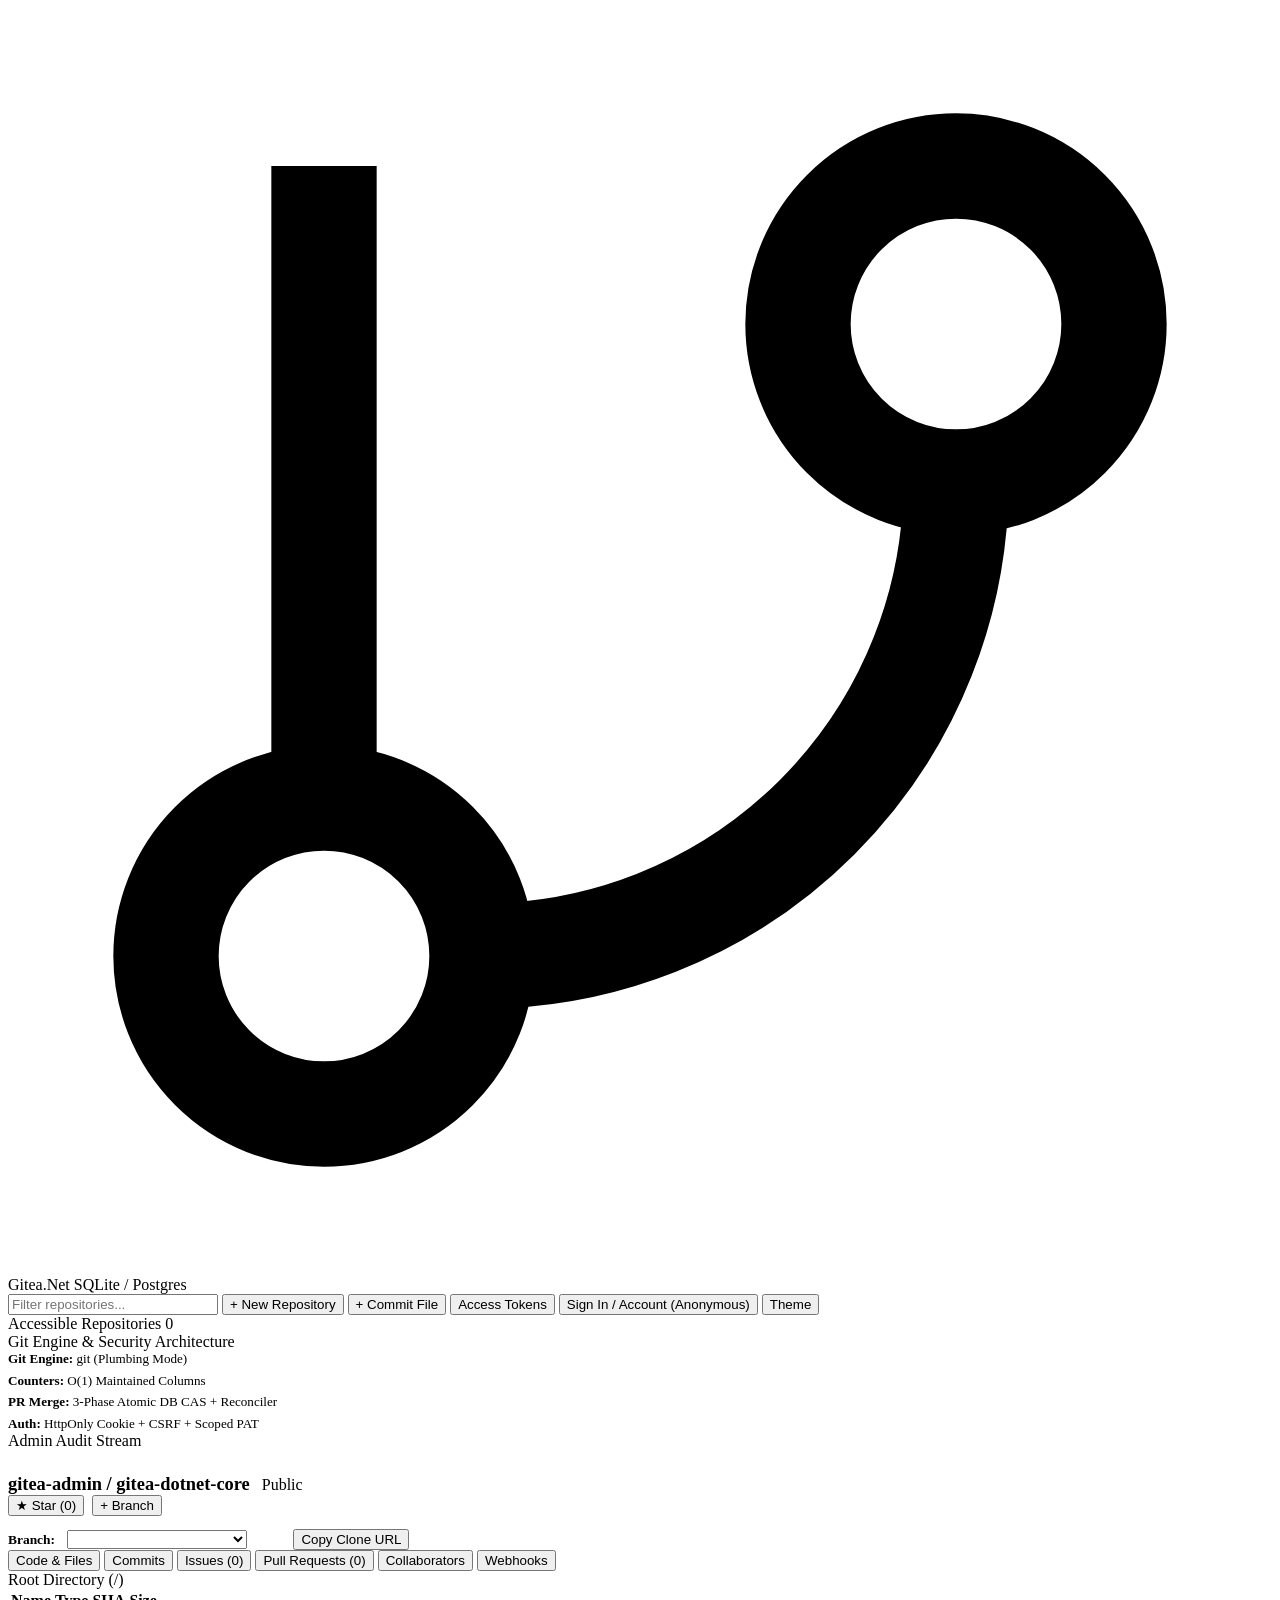
==== src/Gitea.Net/wwwroot/index.html @ 27db94ed "initial commit" ====
<!DOCTYPE html>
<html lang="en" data-theme="dark">
<head>
  <meta charset="UTF-8" />
  <meta name="viewport" content="width=device-width, initial-scale=1.0" />
  <title>Gitea.Net — Self-Hosted .NET 8.0 Git Service MVP</title>
  <link rel="stylesheet" href="/css/app.css" />
</head>
<body>
  <header class="navbar">
    <div class="navbar-brand" id="navHomeBtn" role="button" tabindex="0">
      <svg viewBox="0 0 24 24" fill="none" stroke="currentColor" stroke-width="2">
        <path d="M6 3v12" />
        <circle cx="18" cy="6" r="3" />
        <circle cx="6" cy="18" r="3" />
        <path d="M18 9a9 9 0 0 1-9 9" />
      </svg>
      <span>Gitea.Net</span>
      <span class="badge" id="dbProviderBadge">SQLite / Postgres</span>
    </div>

    <div class="navbar-actions">
      <input type="search" id="repoSearchInput" class="form-control" style="width: 210px;" placeholder="Filter repositories..." aria-label="Filter repositories" />
      <button type="button" class="btn btn-primary" id="openCreateRepoDialogBtn">+ New Repository</button>
      <button type="button" class="btn" id="openCommitFileDialogBtn">+ Commit File</button>
      <button type="button" class="btn" id="openPatDialogBtn">Access Tokens</button>
      <button type="button" class="btn" id="openAuthDialogBtn">Sign In / Account (<span id="activeActorLabel">Anonymous</span>)</button>
      <button type="button" class="btn btn-sm" id="logoutBtn" style="display: none;">Sign Out</button>
      <button type="button" class="btn btn-sm" id="toggleThemeBtn" title="Switch Dark/Light Theme">Theme</button>
    </div>
  </header>

  <main class="container">
    <div class="grid-layout">
      <aside>
        <div class="card">
          <div class="card-header">
            <span>Accessible Repositories</span>
            <span class="badge" id="repoCountBadge">0</span>
          </div>
          <div id="repoListContainer"></div>
        </div>

        <div class="card">
          <div class="card-header">
            <span>Git Engine &amp; Security Architecture</span>
          </div>
          <div class="card-body" style="font-size: 0.82rem; color: var(--text-secondary);">
            <div><strong>Git Engine:</strong> <span id="gitBinaryStatus">git</span> (Plumbing Mode)</div>
            <div style="margin-top: 0.35rem;"><strong>Counters:</strong> O(1) Maintained Columns</div>
            <div style="margin-top: 0.35rem;"><strong>PR Merge:</strong> 3-Phase Atomic DB CAS + Reconciler</div>
            <div style="margin-top: 0.35rem;"><strong>Auth:</strong> HttpOnly Cookie + CSRF + Scoped PAT</div>
          </div>
        </div>

        <div class="card">
          <div class="card-header">
            <span>Admin Audit Stream</span>
          </div>
          <div id="auditLogContainer" class="card-body" style="padding: 0.75rem; font-size: 0.8rem; max-height: 260px; overflow-y: auto;"></div>
        </div>
      </aside>

      <section>
        <div class="card" id="repoHeaderCard">
          <div class="card-header">
            <div>
              <span id="activeRepoTitle" style="font-size: 1.15rem; font-weight: 700;">gitea-admin / gitea-dotnet-core</span>
              <span class="badge" id="activeRepoVisibility" style="margin-left: 0.5rem;">Public</span>
            </div>
            <div style="display: flex; gap: 0.5rem; align-items: center;">
              <button type="button" class="btn btn-sm" id="starRepoBtn">★ Star (<span id="starCountLabel">0</span>)</button>
              <button type="button" class="btn btn-sm" id="openCreateBranchDialogBtn">+ Branch</button>
            </div>
          </div>
          <div class="card-body">
            <p id="activeRepoDesc" style="margin: 0 0 0.85rem 0; color: var(--text-secondary);"></p>
            <div style="display: flex; gap: 0.75rem; align-items: center; flex-wrap: wrap;">
              <label for="branchSelector" style="font-size: 0.84rem; font-weight: 600;">Branch:</label>
              <select id="branchSelector" class="form-control" style="width: auto; min-width: 180px;"></select>
              <code id="cloneUrlBox" style="padding: 0.4rem 0.7rem; background: var(--bg-input); border: 1px solid var(--border-subtle); border-radius: var(--radius-sm); font-size: 0.8rem;"></code>
              <button type="button" class="btn btn-sm" id="copyCloneUrlBtn">Copy Clone URL</button>
            </div>
          </div>
        </div>

        <nav class="tabs" aria-label="Repository sections">
          <button type="button" class="tab-btn active" data-tab="code">Code &amp; Files</button>
          <button type="button" class="tab-btn" data-tab="commits">Commits</button>
          <button type="button" class="tab-btn" data-tab="issues">Issues (<span id="tabIssuesCount">0</span>)</button>
          <button type="button" class="tab-btn" data-tab="pulls">Pull Requests (<span id="tabPullsCount">0</span>)</button>
          <button type="button" class="tab-btn" data-tab="collaborators">Collaborators</button>
          <button type="button" class="tab-btn" data-tab="webhooks">Webhooks</button>
        </nav>

        <div id="tabPanel-code" class="tab-panel">
          <div class="card">
            <div class="card-header">
              <span id="currentTreePathLabel">Root Directory (/)</span>
              <button type="button" class="btn btn-sm" id="treeUpBtn" style="display: none;">↑ Parent Directory</button>
            </div>
            <table class="file-table">
              <thead>
                <tr>
                  <th>Name</th>
                  <th>Type</th>
                  <th>SHA</th>
                  <th style="text-align: right;">Size</th>
                </tr>
              </thead>
              <tbody id="fileTreeTableBody"></tbody>
            </table>
          </div>

          <div class="card" id="blobViewerCard" style="display: none;">
            <div class="card-header">
              <span id="blobFileNameLabel">File Preview</span>
              <button type="button" class="btn btn-sm" id="closeBlobViewerBtn">Close</button>
            </div>
            <pre class="code-viewer" id="blobContentPre"></pre>
          </div>
        </div>

        <div id="tabPanel-commits" class="tab-panel" style="display: none;">
          <div class="card">
            <div class="card-header">
              <span>Commit Log</span>
            </div>
            <div id="commitsListContainer"></div>
          </div>
        </div>

        <div id="tabPanel-issues" class="tab-panel" style="display: none;">
          <div class="card">
            <div class="card-header">
              <span>Repository Issues (Shared Sequence)</span>
              <button type="button" class="btn btn-primary btn-sm" id="openCreateIssueDialogBtn">+ New Issue</button>
            </div>
            <div id="issuesListContainer"></div>
          </div>

          <div class="card" id="issueDetailCard" style="display: none;">
            <div class="card-header">
              <span id="issueDetailTitle">Issue Detail</span>
              <div style="display: flex; gap: 0.5rem;">
                <button type="button" class="btn btn-sm" id="toggleIssueStateBtn">Toggle State</button>
              </div>
            </div>
            <div class="card-body">
              <p id="issueDetailBody" style="white-space: pre-wrap; margin-top: 0;"></p>
              <div id="issueCommentsContainer" style="margin-top: 1rem; border-top: 1px solid var(--border-subtle); padding-top: 1rem;"></div>
              <form id="addCommentForm" style="margin-top: 1rem;">
                <div class="form-group">
                  <label class="form-label" for="newCommentBody">Add Comment</label>
                  <textarea id="newCommentBody" class="form-control" required placeholder="Write a comment..."></textarea>
                </div>
                <button type="submit" class="btn btn-primary btn-sm">Post Comment</button>
              </form>
            </div>
          </div>
        </div>

        <div id="tabPanel-pulls" class="tab-panel" style="display: none;">
          <div class="card">
            <div class="card-header">
              <span>Pull Requests</span>
              <button type="button" class="btn btn-primary btn-sm" id="openCreatePrDialogBtn">+ New Pull Request</button>
            </div>
            <div id="pullsListContainer"></div>
          </div>

          <div class="card" id="prDetailCard" style="display: none;">
            <div class="card-header">
              <span id="prDetailTitle">Pull Request Detail</span>
              <div style="display: flex; gap: 0.5rem; align-items: center;">
                <select id="mergeStrategySelect" class="form-control" style="width: auto; padding: 0.25rem 0.5rem; font-size: 0.8rem;">
                  <option value="merge">Merge Commit (--no-ff)</option>
                  <option value="squash">Squash Commit</option>
                  <option value="fast-forward">Fast-Forward Only</option>
                </select>
                <button type="button" class="btn btn-primary btn-sm" id="mergePrBtn">Merge Pull Request</button>
                <button type="button" class="btn btn-sm" id="togglePrStateBtn">Close / Reopen</button>
              </div>
            </div>
            <div class="card-body">
              <p id="prDetailMeta" style="font-size: 0.85rem; color: var(--text-secondary);"></p>
              <p id="prDetailBody" style="white-space: pre-wrap;"></p>
              <h4 style="margin-bottom: 0.5rem;">Unified Git Diff</h4>
              <pre class="code-viewer" id="prDiffViewer"></pre>
            </div>
          </div>
        </div>

        <div id="tabPanel-collaborators" class="tab-panel" style="display: none;">
          <div class="card">
            <div class="card-header">
              <span>Repository Collaborators (Owner / Collaborator / Public-Read Matrix)</span>
              <button type="button" class="btn btn-primary btn-sm" id="openAddCollabDialogBtn">+ Add Collaborator</button>
            </div>
            <div id="collaboratorsListContainer"></div>
          </div>
        </div>

        <div id="tabPanel-webhooks" class="tab-panel" style="display: none;">
          <div class="card">
            <div class="card-header">
              <span>Configured Webhooks (IP-Pinned SSRF Protected &amp; Secret Redacted)</span>
              <button type="button" class="btn btn-primary btn-sm" id="openCreateWebhookDialogBtn">+ Add Webhook</button>
            </div>
            <div id="webhooksListContainer"></div>
          </div>
        </div>
      </section>
    </div>
  </main>

  <!-- 1. Create Repository Dialog -->
  <dialog class="gitea-dialog" id="createRepoDialog" aria-labelledby="createRepoDialogTitle">
    <form id="createRepoForm" method="dialog">
      <div class="dialog-header">
        <span id="createRepoDialogTitle">Create New Repository</span>
        <button type="button" class="btn btn-sm" data-close-dialog="createRepoDialog">✕</button>
      </div>
      <div class="dialog-body">
        <div class="form-group">
          <label class="form-label" for="repoNameInput">Repository Name</label>
          <input type="text" id="repoNameInput" class="form-control" required pattern="^[a-zA-Z0-9][a-zA-Z0-9_\-\.]{1,62}$" placeholder="e.g. payment-engine-core" />
        </div>
        <div class="form-group">
          <label class="form-label" for="repoDescInput">Description</label>
          <input type="text" id="repoDescInput" class="form-control" placeholder="Short summary of this repository" />
        </div>
        <div class="form-group">
          <label class="form-label" for="repoDefaultBranchInput">Default Branch</label>
          <input type="text" id="repoDefaultBranchInput" class="form-control" value="main" required />
        </div>
        <div class="form-group">
          <label style="display: flex; align-items: center; gap: 0.5rem; font-size: 0.88rem;">
            <input type="checkbox" id="repoIsPrivateInput" />
            Private Repository (Returns 404 to unauthorized users)
          </label>
        </div>
        <div class="form-group">
          <label style="display: flex; align-items: center; gap: 0.5rem; font-size: 0.88rem;">
            <input type="checkbox" id="repoInitReadmeInput" checked />
            Initialize bare repository with README.md commit
          </label>
        </div>
      </div>
      <div class="dialog-footer">
        <button type="button" class="btn" data-close-dialog="createRepoDialog">Cancel</button>
        <button type="submit" class="btn btn-primary">Create Repository</button>
      </div>
    </form>
  </dialog>

  <!-- 2. Commit File Dialog -->
  <dialog class="gitea-dialog" id="commitFileDialog" aria-labelledby="commitFileDialogTitle">
    <form id="commitFileForm" method="dialog">
      <div class="dialog-header">
        <span id="commitFileDialogTitle">Commit File via Git Plumbing</span>
        <button type="button" class="btn btn-sm" data-close-dialog="commitFileDialog">✕</button>
      </div>
      <div class="dialog-body">
        <div class="form-group">
          <label class="form-label" for="commitBranchInput">Target Branch</label>
          <input type="text" id="commitBranchInput" class="form-control" value="main" required />
        </div>
        <div class="form-group">
          <label class="form-label" for="commitPathInput">Relative File Path (supports .gitignore, .github/workflows/ci.yml)</label>
          <input type="text" id="commitPathInput" class="form-control" placeholder=".github/workflows/ci.yml" required />
        </div>
        <div class="form-group">
          <label class="form-label" for="commitContentInput">File Content</label>
          <textarea id="commitContentInput" class="form-control" required placeholder="name: CI"></textarea>
        </div>
        <div class="form-group">
          <label class="form-label" for="commitMessageInput">Commit Message</label>
          <input type="text" id="commitMessageInput" class="form-control" placeholder="feat: add workflow" required />
        </div>
      </div>
      <div class="dialog-footer">
        <button type="button" class="btn" data-close-dialog="commitFileDialog">Cancel</button>
        <button type="submit" class="btn btn-primary">Commit Atomically</button>
      </div>
    </form>
  </dialog>

  <!-- 3. Create Branch Dialog -->
  <dialog class="gitea-dialog" id="createBranchDialog" aria-labelledby="createBranchDialogTitle">
    <form id="createBranchForm" method="dialog">
      <div class="dialog-header">
        <span id="createBranchDialogTitle">Create Git Branch (Zero-OID CAS)</span>
        <button type="button" class="btn btn-sm" data-close-dialog="createBranchDialog">✕</button>
      </div>
      <div class="dialog-body">
        <div class="form-group">
          <label class="form-label" for="newBranchNameInput">New Branch Name</label>
          <input type="text" id="newBranchNameInput" class="form-control" placeholder="feature/high-concurrency" required />
        </div>
        <div class="form-group">
          <label class="form-label" for="fromBranchRefInput">Source Branch / Ref</label>
          <input type="text" id="fromBranchRefInput" class="form-control" value="main" required />
        </div>
      </div>
      <div class="dialog-footer">
        <button type="button" class="btn" data-close-dialog="createBranchDialog">Cancel</button>
        <button type="submit" class="btn btn-primary">Create Branch</button>
      </div>
    </form>
  </dialog>

  <!-- 4. Create Issue Dialog -->
  <dialog class="gitea-dialog" id="createIssueDialog" aria-labelledby="createIssueDialogTitle">
    <form id="createIssueForm" method="dialog">
      <div class="dialog-header">
        <span id="createIssueDialogTitle">Open New Issue</span>
        <button type="button" class="btn btn-sm" data-close-dialog="createIssueDialog">✕</button>
      </div>
      <div class="dialog-body">
        <div class="form-group">
          <label class="form-label" for="issueTitleInput">Title</label>
          <input type="text" id="issueTitleInput" class="form-control" required placeholder="Describe the issue..." />
        </div>
        <div class="form-group">
          <label class="form-label" for="issueLabelsInput">Labels (comma-separated, max 255 chars)</label>
          <input type="text" id="issueLabelsInput" class="form-control" value="bug,production" maxlength="255" />
        </div>
        <div class="form-group">
          <label class="form-label" for="issueBodyInput">Description</label>
          <textarea id="issueBodyInput" class="form-control" required placeholder="Steps to reproduce or architectural context..."></textarea>
        </div>
      </div>
      <div class="dialog-footer">
        <button type="button" class="btn" data-close-dialog="createIssueDialog">Cancel</button>
        <button type="submit" class="btn btn-primary">Submit Issue</button>
      </div>
    </form>
  </dialog>

  <!-- 5. Create Pull Request Dialog -->
  <dialog class="gitea-dialog" id="createPrDialog" aria-labelledby="createPrDialogTitle">
    <form id="createPrForm" method="dialog">
      <div class="dialog-header">
        <span id="createPrDialogTitle">Create Pull Request</span>
        <button type="button" class="btn btn-sm" data-close-dialog="createPrDialog">✕</button>
      </div>
      <div class="dialog-body">
        <div class="form-group">
          <label class="form-label" for="prTitleInput">Pull Request Title</label>
          <input type="text" id="prTitleInput" class="form-control" required placeholder="feat: add new module" />
        </div>
        <div class="form-group">
          <label class="form-label" for="prSourceBranchInput">Source Branch (Head)</label>
          <input type="text" id="prSourceBranchInput" class="form-control" value="feature/zero-n-plus-one" required />
        </div>
        <div class="form-group">
          <label class="form-label" for="prTargetBranchInput">Target Branch (Base)</label>
          <input type="text" id="prTargetBranchInput" class="form-control" value="main" required />
        </div>
        <div class="form-group">
          <label class="form-label" for="prBodyInput">Summary &amp; Test Plan</label>
          <textarea id="prBodyInput" class="form-control" required placeholder="Explain the changes in this PR..."></textarea>
        </div>
      </div>
      <div class="dialog-footer">
        <button type="button" class="btn" data-close-dialog="createPrDialog">Cancel</button>
        <button type="submit" class="btn btn-primary">Create Pull Request</button>
      </div>
    </form>
  </dialog>

  <!-- 6. Add Collaborator Dialog -->
  <dialog class="gitea-dialog" id="addCollabDialog" aria-labelledby="addCollabDialogTitle">
    <form id="addCollabForm" method="dialog">
      <div class="dialog-header">
        <span id="addCollabDialogTitle">Add Repository Collaborator</span>
        <button type="button" class="btn btn-sm" data-close-dialog="addCollabDialog">✕</button>
      </div>
      <div class="dialog-body">
        <div class="form-group">
          <label class="form-label" for="collabUsernameInput">Username</label>
          <input type="text" id="collabUsernameInput" class="form-control" required placeholder="linus-dev" />
        </div>
        <div class="form-group">
          <label class="form-label" for="collabPermissionSelect">Permission Level</label>
          <select id="collabPermissionSelect" class="form-control">
            <option value="read">Read (Clone &amp; View Only)</option>
            <option value="write" selected>Write (Push, Branch &amp; Merge PRs)</option>
            <option value="admin">Admin (Manage Collaborators &amp; Webhooks)</option>
          </select>
        </div>
      </div>
      <div class="dialog-footer">
        <button type="button" class="btn" data-close-dialog="addCollabDialog">Cancel</button>
        <button type="submit" class="btn btn-primary">Grant Access</button>
      </div>
    </form>
  </dialog>

  <!-- 7. Create Webhook Dialog -->
  <dialog class="gitea-dialog" id="createWebhookDialog" aria-labelledby="createWebhookDialogTitle">
    <form id="createWebhookForm" method="dialog">
      <div class="dialog-header">
        <span id="createWebhookDialogTitle">Add Repository Webhook (IP-Pinned SSRF Checked)</span>
        <button type="button" class="btn btn-sm" data-close-dialog="createWebhookDialog">✕</button>
      </div>
      <div class="dialog-body">
        <div class="form-group">
          <label class="form-label" for="webhookUrlInput">External Payload Target URL</label>
          <input type="url" id="webhookUrlInput" class="form-control" required placeholder="https://ci.example.com/gitea-webhook" />
        </div>
        <div class="form-group">
          <label class="form-label" for="webhookSecretInput">HMAC-SHA256 Secret (leave blank to auto-generate)</label>
          <input type="password" id="webhookSecretInput" class="form-control" placeholder="whsec_..." />
        </div>
        <div class="form-group">
          <label class="form-label" for="webhookEventsInput">Events</label>
          <input type="text" id="webhookEventsInput" class="form-control" value="push,issues,pull_request" required />
        </div>
      </div>
      <div class="dialog-footer">
        <button type="button" class="btn" data-close-dialog="createWebhookDialog">Cancel</button>
        <button type="submit" class="btn btn-primary">Save Webhook</button>
      </div>
    </form>
  </dialog>

  <!-- 8. Personal Access Token (PAT) Management Dialog -->
  <dialog class="gitea-dialog" id="patDialog" aria-labelledby="patDialogTitle">
    <div class="dialog-header">
      <span id="patDialogTitle">Personal Access Tokens (Scoped &amp; Revocable)</span>
      <button type="button" class="btn btn-sm" data-close-dialog="patDialog">✕</button>
    </div>
    <div class="dialog-body">
      <form id="createPatForm">
        <div class="form-group">
          <label class="form-label" for="patNameInput">Token Description</label>
          <input type="text" id="patNameInput" class="form-control" required placeholder="Windows Laptop Git CLI" />
        </div>
        <div class="form-group">
          <label class="form-label" for="patScopesInput">Granular Scopes (comma-separated: repo:read, repo:write, issue:write, pull:write, admin)</label>
          <input type="text" id="patScopesInput" class="form-control" value="repo:read,repo:write,issue:write,pull:write" required />
        </div>
        <button type="submit" class="btn btn-primary btn-sm">Generate Token</button>
      </form>

      <div id="generatedPatBox" style="display: none; padding: 0.75rem; background: var(--bg-elevated); border: 1px solid var(--brand-primary); border-radius: var(--radius-sm); margin-top: 0.75rem;">
        <div style="font-size: 0.8rem; font-weight: 700; color: var(--brand-primary);">Copy your Personal Access Token now (shown only once):</div>
        <code id="generatedPatValue" style="display: block; margin-top: 0.35rem; word-break: break-all; font-size: 0.85rem;"></code>
      </div>

      <hr style="border: 0; border-top: 1px solid var(--border-subtle); margin: 1rem 0;" />
      <h4 style="margin: 0 0 0.5rem 0; font-size: 0.9rem;">Active Tokens</h4>
      <div id="patListContainer" style="font-size: 0.82rem;"></div>
    </div>
  </dialog>

  <!-- 9. Real Login & Register Dialog (No Password Hints) -->
  <dialog class="gitea-dialog" id="authDialog" aria-labelledby="authDialogTitle">
    <div class="dialog-header">
      <span id="authDialogTitle">Sign In or Register Account</span>
      <button type="button" class="btn btn-sm" data-close-dialog="authDialog">✕</button>
    </div>
    <div class="dialog-body">
      <form id="authLoginForm">
        <h4 style="margin: 0 0 0.75rem 0;">Sign In (HttpOnly Session Cookie)</h4>
        <div class="form-group">
          <label class="form-label" for="loginUsername">Username</label>
          <input type="text" id="loginUsername" class="form-control" required placeholder="Enter username" />
        </div>
        <div class="form-group">
          <label class="form-label" for="loginPassword">Password</label>
          <input type="password" id="loginPassword" class="form-control" required placeholder="••••••••" />
        </div>
        <button type="submit" class="btn btn-primary" style="width: 100%;">Sign In</button>
      </form>

      <hr style="border: 0; border-top: 1px solid var(--border-subtle); margin: 1.25rem 0;" />

      <form id="authRegisterForm">
        <h4 style="margin: 0 0 0.75rem 0;">Register New Developer Account</h4>
        <div class="form-group">
          <label class="form-label" for="regUsername">Username</label>
          <input type="text" id="regUsername" class="form-control" required placeholder="ada-lovelace" />
        </div>
        <div class="form-group">
          <label class="form-label" for="regEmail">Email</label>
          <input type="email" id="regEmail" class="form-control" required placeholder="ada@example.org" />
        </div>
        <div class="form-group">
          <label class="form-label" for="regFullName">Full Name</label>
          <input type="text" id="regFullName" class="form-control" required placeholder="Ada Lovelace" />
        </div>
        <div class="form-group">
          <label class="form-label" for="regPassword">Password (min 8 chars, hashed with 600k PBKDF2-SHA256)</label>
          <input type="password" id="regPassword" class="form-control" required placeholder="••••••••" />
        </div>
        <button type="submit" class="btn" style="width: 100%;">Create Account</button>
      </form>
    </div>
  </dialog>

  <!-- 10. Confirmation Dialog -->
  <dialog class="gitea-dialog" id="confirmActionDialog" aria-labelledby="confirmDialogTitle">
    <div class="dialog-header">
      <span id="confirmDialogTitle">Confirm Action</span>
    </div>
    <div class="dialog-body">
      <p id="confirmDialogMessage" style="margin: 0;"></p>
    </div>
    <div class="dialog-footer">
      <button type="button" class="btn" id="confirmDialogCancelBtn">Cancel</button>
      <button type="button" class="btn btn-primary" id="confirmDialogOkBtn">Confirm</button>
    </div>
  </dialog>

  <div class="snackbar-viewport" id="snackbarViewport" role="region" aria-live="polite" aria-label="Notifications"></div>

  <script src="/js/app.js"></script>
</body>
</html>
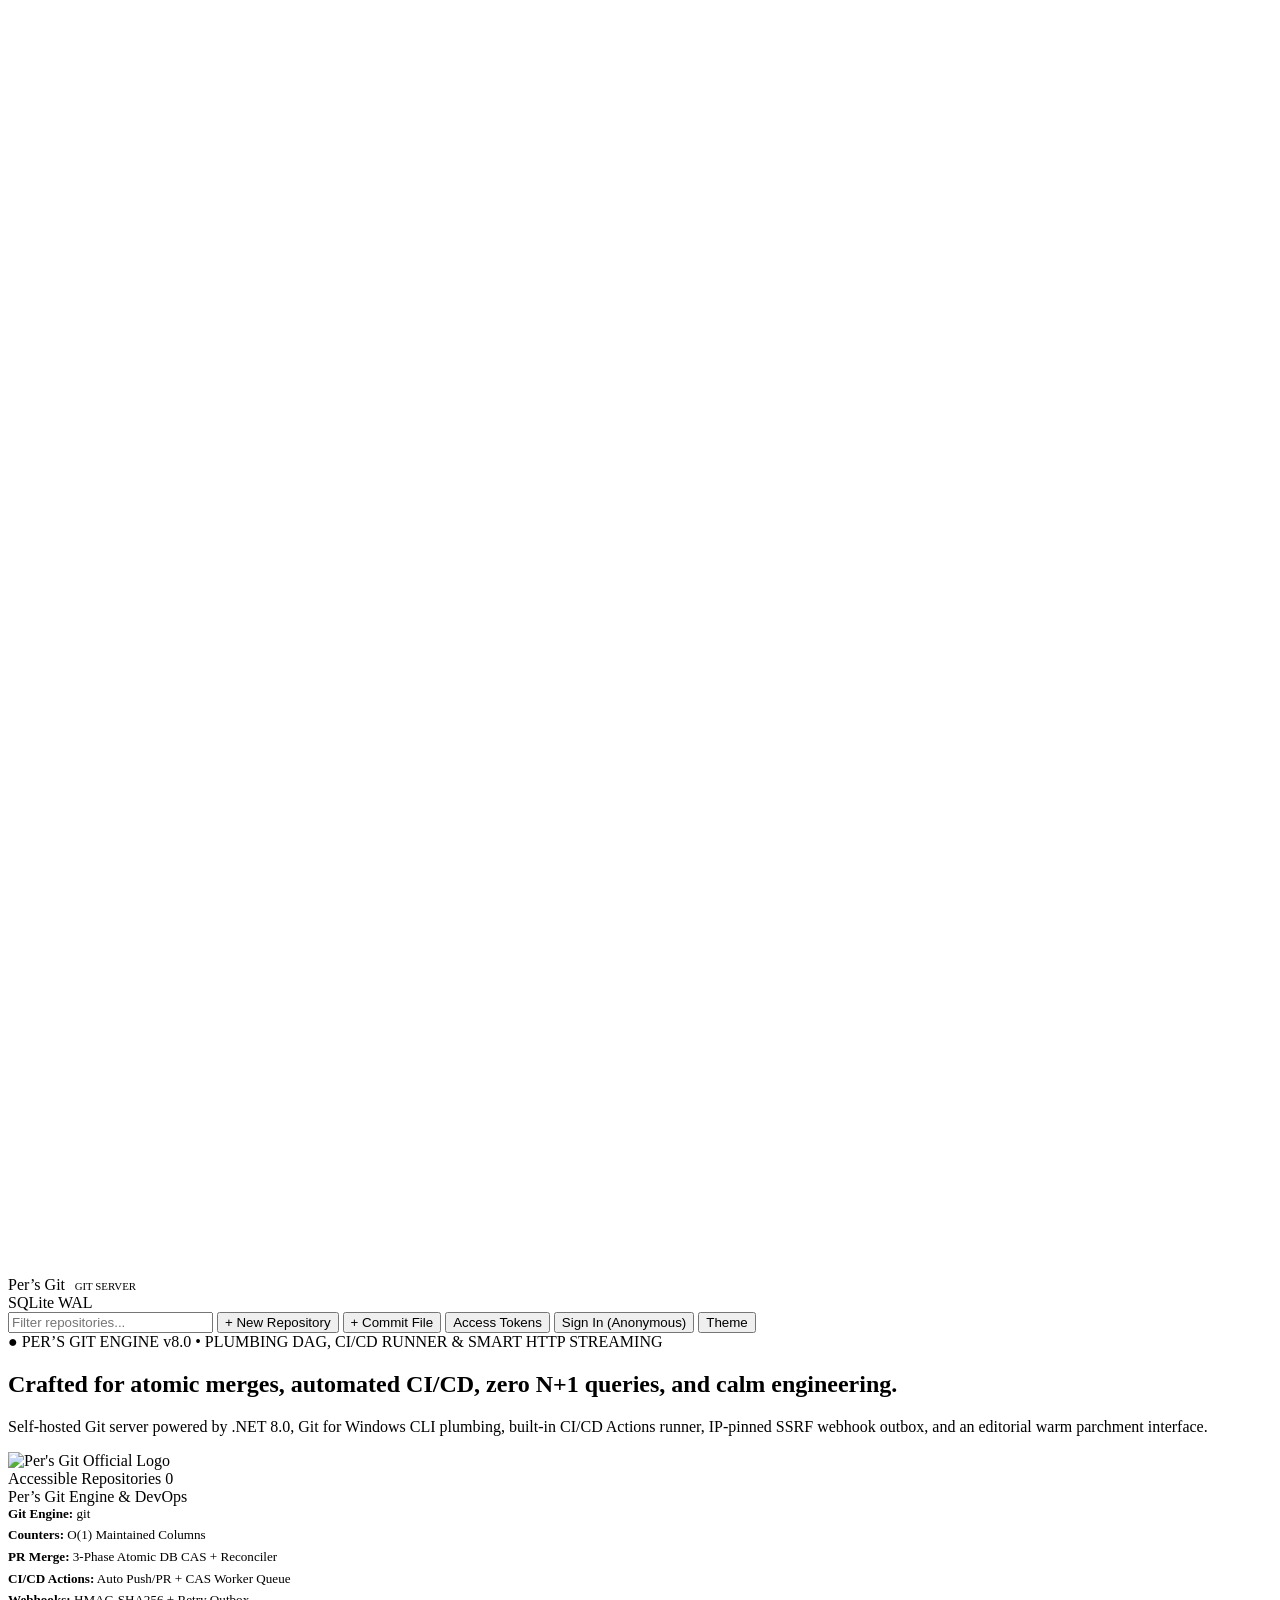
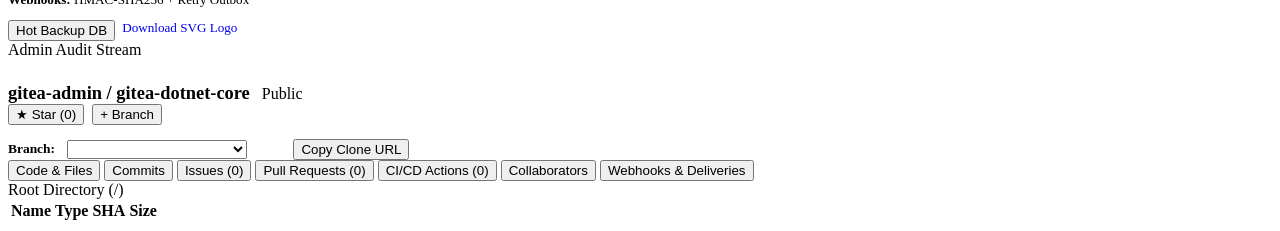
==== commit ce71ce02: "agent: complete CI/CD Actions Pipeline integration and test suite passing" ====
--- a/src/Gitea.Net/wwwroot/index.html
+++ b/src/Gitea.Net/wwwroot/index.html
@@ -1,36 +1,68 @@
 <!DOCTYPE html>
-<html lang="en" data-theme="dark">
+<html lang="en" data-theme="light">
 <head>
   <meta charset="UTF-8" />
   <meta name="viewport" content="width=device-width, initial-scale=1.0" />
-  <title>Gitea.Net — Self-Hosted .NET 8.0 Git Service MVP</title>
+  <title>Per’s Git — Self-Hosted .NET 8.0 Git Server</title>
+  <link rel="icon" type="image/svg+xml" href="/img/favicon.svg" />
   <link rel="stylesheet" href="/css/app.css" />
 </head>
 <body>
+  <!-- Top Navigation Bar with Custom "Per's Git" SVG Monogram Emblem -->
   <header class="navbar">
-    <div class="navbar-brand" id="navHomeBtn" role="button" tabindex="0">
-      <svg viewBox="0 0 24 24" fill="none" stroke="currentColor" stroke-width="2">
-        <path d="M6 3v12" />
-        <circle cx="18" cy="6" r="3" />
-        <circle cx="6" cy="18" r="3" />
-        <path d="M18 9a9 9 0 0 1-9 9" />
+    <div class="navbar-brand" id="navHomeBtn" role="button" tabindex="0" aria-label="Per's Git Home">
+      <svg class="brand-emblem" viewBox="0 0 112 112" fill="none" xmlns="http://www.w3.org/2000/svg">
+        <rect x="3" y="3" width="106" height="106" rx="24" fill="var(--bg-surface)" stroke="var(--border-strong)" stroke-width="3" />
+        <!-- Feature Branch Loop forming the bowl of 'P' -->
+        <path class="svg-draw-path" d="M 34 30 C 66 30, 84 32, 84 51 C 84 70, 66 72, 34 72"
+              stroke="var(--brand-primary)" stroke-width="7.5" stroke-linecap="round" />
+        <!-- Main Trunk Stem of 'P' -->
+        <line class="svg-draw-path" x1="34" y1="88" x2="34" y2="24"
+              stroke="var(--text-primary)" stroke-width="8" stroke-linecap="round" />
+        <!-- Commit Nodes -->
+        <circle class="svg-pulse-node" cx="34" cy="86" r="6.5" fill="var(--bg-surface)" stroke="var(--text-primary)" stroke-width="4" />
+        <circle class="svg-pulse-node" cx="34" cy="72" r="5.5" fill="var(--bg-surface)" stroke="var(--text-primary)" stroke-width="3.5" />
+        <circle class="svg-pulse-node" cx="34" cy="30" r="6.5" fill="var(--bg-surface)" stroke="var(--text-primary)" stroke-width="4" />
+        <circle class="svg-pulse-node" cx="84" cy="51" r="7.5" fill="var(--bg-surface)" stroke="var(--brand-primary)" stroke-width="4.5" />
       </svg>
-      <span>Gitea.Net</span>
-      <span class="badge" id="dbProviderBadge">SQLite / Postgres</span>
+      <div>
+        <span>Per’s <span class="brand-wordmark-accent">Git</span></span>
+        <span class="badge" style="margin-left: 0.35rem; font-family: var(--font-mono); font-size: 0.68rem;">GIT SERVER</span>
+      </div>
+      <span class="badge" id="dbProviderBadge">SQLite WAL</span>
     </div>
 
     <div class="navbar-actions">
-      <input type="search" id="repoSearchInput" class="form-control" style="width: 210px;" placeholder="Filter repositories..." aria-label="Filter repositories" />
+      <input type="search" id="repoSearchInput" class="form-control" style="width: 205px;" placeholder="Filter repositories..." aria-label="Filter repositories" />
       <button type="button" class="btn btn-primary" id="openCreateRepoDialogBtn">+ New Repository</button>
       <button type="button" class="btn" id="openCommitFileDialogBtn">+ Commit File</button>
       <button type="button" class="btn" id="openPatDialogBtn">Access Tokens</button>
-      <button type="button" class="btn" id="openAuthDialogBtn">Sign In / Account (<span id="activeActorLabel">Anonymous</span>)</button>
+      <button type="button" class="btn" id="openAuthDialogBtn">Sign In (<span id="activeActorLabel">Anonymous</span>)</button>
       <button type="button" class="btn btn-sm" id="logoutBtn" style="display: none;">Sign Out</button>
-      <button type="button" class="btn btn-sm" id="toggleThemeBtn" title="Switch Dark/Light Theme">Theme</button>
+      <button type="button" class="btn btn-sm" id="toggleThemeBtn" title="Switch Warm Light / Espresso Dark Theme">Theme</button>
     </div>
   </header>
 
   <main class="container">
+    <!-- Editorial Hero Banner with Full Animated "Per's Git" Vector Logo & Live Server Telemetry -->
+    <section class="editorial-hero" id="persGitHeroBanner">
+      <div class="editorial-hero-content">
+        <div class="editorial-hero-eyebrow">
+          <span>● PER’S GIT ENGINE v8.0</span>
+          <span>•</span>
+          <span>PLUMBING DAG, CI/CD RUNNER &amp; SMART HTTP STREAMING</span>
+        </div>
+        <h1 class="editorial-hero-title">Crafted for atomic merges, automated CI/CD, zero N+1 queries, and calm engineering.</h1>
+        <p class="editorial-hero-subtitle">
+          Self-hosted Git server powered by .NET 8.0, Git for Windows CLI plumbing, built-in CI/CD Actions runner, IP-pinned SSRF webhook outbox, and an editorial warm parchment interface.
+        </p>
+      </div>
+
+      <div class="editorial-hero-artwork">
+        <img src="/img/pers-git-logo.svg" alt="Per's Git Official Logo" style="height: 82px; width: auto; cursor: pointer;" id="replayLogoAnimBtn" title="Click to replay Per's Git SVG animation" />
+      </div>
+    </section>
+
     <div class="grid-layout">
       <aside>
         <div class="card">
@@ -43,13 +75,18 @@
 
         <div class="card">
           <div class="card-header">
-            <span>Git Engine &amp; Security Architecture</span>
+            <span>Per’s Git Engine &amp; DevOps</span>
           </div>
           <div class="card-body" style="font-size: 0.82rem; color: var(--text-secondary);">
-            <div><strong>Git Engine:</strong> <span id="gitBinaryStatus">git</span> (Plumbing Mode)</div>
+            <div><strong>Git Engine:</strong> <span id="gitBinaryStatus">git</span></div>
             <div style="margin-top: 0.35rem;"><strong>Counters:</strong> O(1) Maintained Columns</div>
             <div style="margin-top: 0.35rem;"><strong>PR Merge:</strong> 3-Phase Atomic DB CAS + Reconciler</div>
-            <div style="margin-top: 0.35rem;"><strong>Auth:</strong> HttpOnly Cookie + CSRF + Scoped PAT</div>
+            <div style="margin-top: 0.35rem;"><strong>CI/CD Actions:</strong> Auto Push/PR + CAS Worker Queue</div>
+            <div style="margin-top: 0.35rem;"><strong>Webhooks:</strong> HMAC-SHA256 + Retry Outbox</div>
+            <div style="margin-top: 0.75rem; display: flex; gap: 0.45rem; flex-wrap: wrap;">
+              <button type="button" class="btn btn-sm" id="triggerHotBackupBtn" title="Run online SQLite VACUUM INTO hot backup">Hot Backup DB</button>
+              <a href="/img/pers-git-logo.svg" download="pers-git-logo.svg" class="btn btn-sm" style="text-decoration: none;">Download SVG Logo</a>
+            </div>
           </div>
         </div>
 
@@ -89,8 +126,9 @@
           <button type="button" class="tab-btn" data-tab="commits">Commits</button>
           <button type="button" class="tab-btn" data-tab="issues">Issues (<span id="tabIssuesCount">0</span>)</button>
           <button type="button" class="tab-btn" data-tab="pulls">Pull Requests (<span id="tabPullsCount">0</span>)</button>
+          <button type="button" class="tab-btn" data-tab="actions">CI/CD Actions (<span id="tabActionsCount">0</span>)</button>
           <button type="button" class="tab-btn" data-tab="collaborators">Collaborators</button>
-          <button type="button" class="tab-btn" data-tab="webhooks">Webhooks</button>
+          <button type="button" class="tab-btn" data-tab="webhooks">Webhooks &amp; Deliveries</button>
         </nav>
 
         <div id="tabPanel-code" class="tab-panel">
@@ -191,6 +229,30 @@
           </div>
         </div>
 
+        <div id="tabPanel-actions" class="tab-panel" style="display: none;">
+          <div class="card">
+            <div class="card-header">
+              <span>CI/CD Actions Pipelines (.github/workflows/ci-cd.yml &amp; .gitea/workflows/ci-cd.yml)</span>
+              <div style="display: flex; gap: 0.5rem;">
+                <button type="button" class="btn btn-sm" id="refreshCiRunsBtn">↻ Refresh</button>
+                <button type="button" class="btn btn-primary btn-sm" id="triggerCiWorkflowBtn">▶ Run CI/CD Pipeline</button>
+              </div>
+            </div>
+            <div id="ciRunsListContainer"></div>
+          </div>
+
+          <div class="card" id="ciRunDetailCard" style="display: none;">
+            <div class="card-header">
+              <span id="ciRunDetailTitle">CI/CD Workflow Execution Logs</span>
+              <span class="badge badge-open" id="ciRunStatusBadge">SUCCESS</span>
+            </div>
+            <div class="card-body">
+              <p id="ciRunDetailMeta" style="font-size: 0.84rem; color: var(--text-secondary); margin-top: 0;"></p>
+              <pre class="code-viewer" id="ciRunLogsViewer"></pre>
+            </div>
+          </div>
+        </div>
+
         <div id="tabPanel-collaborators" class="tab-panel" style="display: none;">
           <div class="card">
             <div class="card-header">
@@ -204,10 +266,20 @@
         <div id="tabPanel-webhooks" class="tab-panel" style="display: none;">
           <div class="card">
             <div class="card-header">
-              <span>Configured Webhooks (IP-Pinned SSRF Protected &amp; Secret Redacted)</span>
-              <button type="button" class="btn btn-primary btn-sm" id="openCreateWebhookDialogBtn">+ Add Webhook</button>
+              <span>Configured Webhooks (HMAC-SHA256 + IP-Pinned SSRF Guard)</span>
+              <div style="display: flex; gap: 0.5rem;">
+                <button type="button" class="btn btn-sm" id="testWebhookDeliveryBtn">Dispatch Test Event</button>
+                <button type="button" class="btn btn-primary btn-sm" id="openCreateWebhookDialogBtn">+ Add Webhook</button>
+              </div>
             </div>
             <div id="webhooksListContainer"></div>
+          </div>
+
+          <div class="card">
+            <div class="card-header">
+              <span>Recent Webhook Delivery History &amp; Retry Queue</span>
+            </div>
+            <div id="webhookDeliveriesContainer"></div>
           </div>
         </div>
       </section>
@@ -456,7 +528,7 @@
     </div>
   </dialog>
 
-  <!-- 9. Real Login & Register Dialog (No Password Hints) -->
+  <!-- 9. Real Login & Register Dialog -->
   <dialog class="gitea-dialog" id="authDialog" aria-labelledby="authDialogTitle">
     <div class="dialog-header">
       <span id="authDialogTitle">Sign In or Register Account</span>
